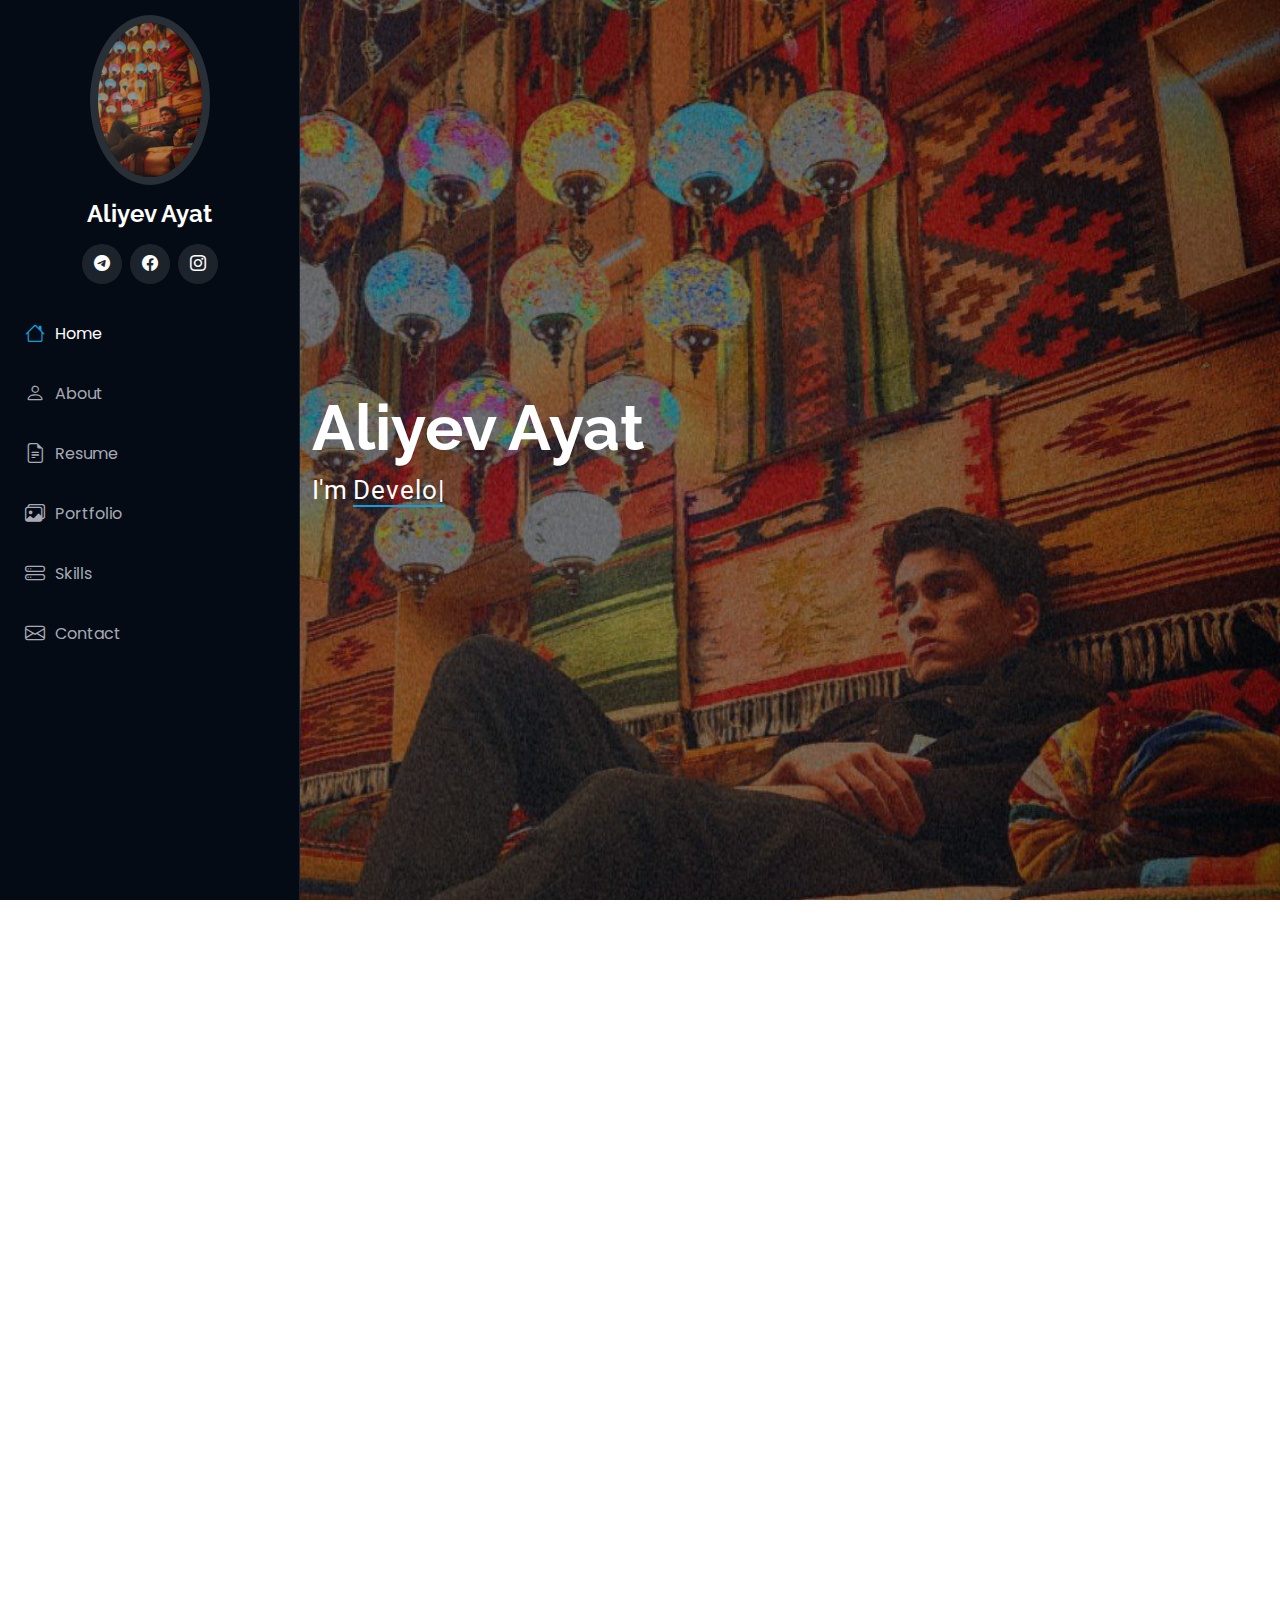
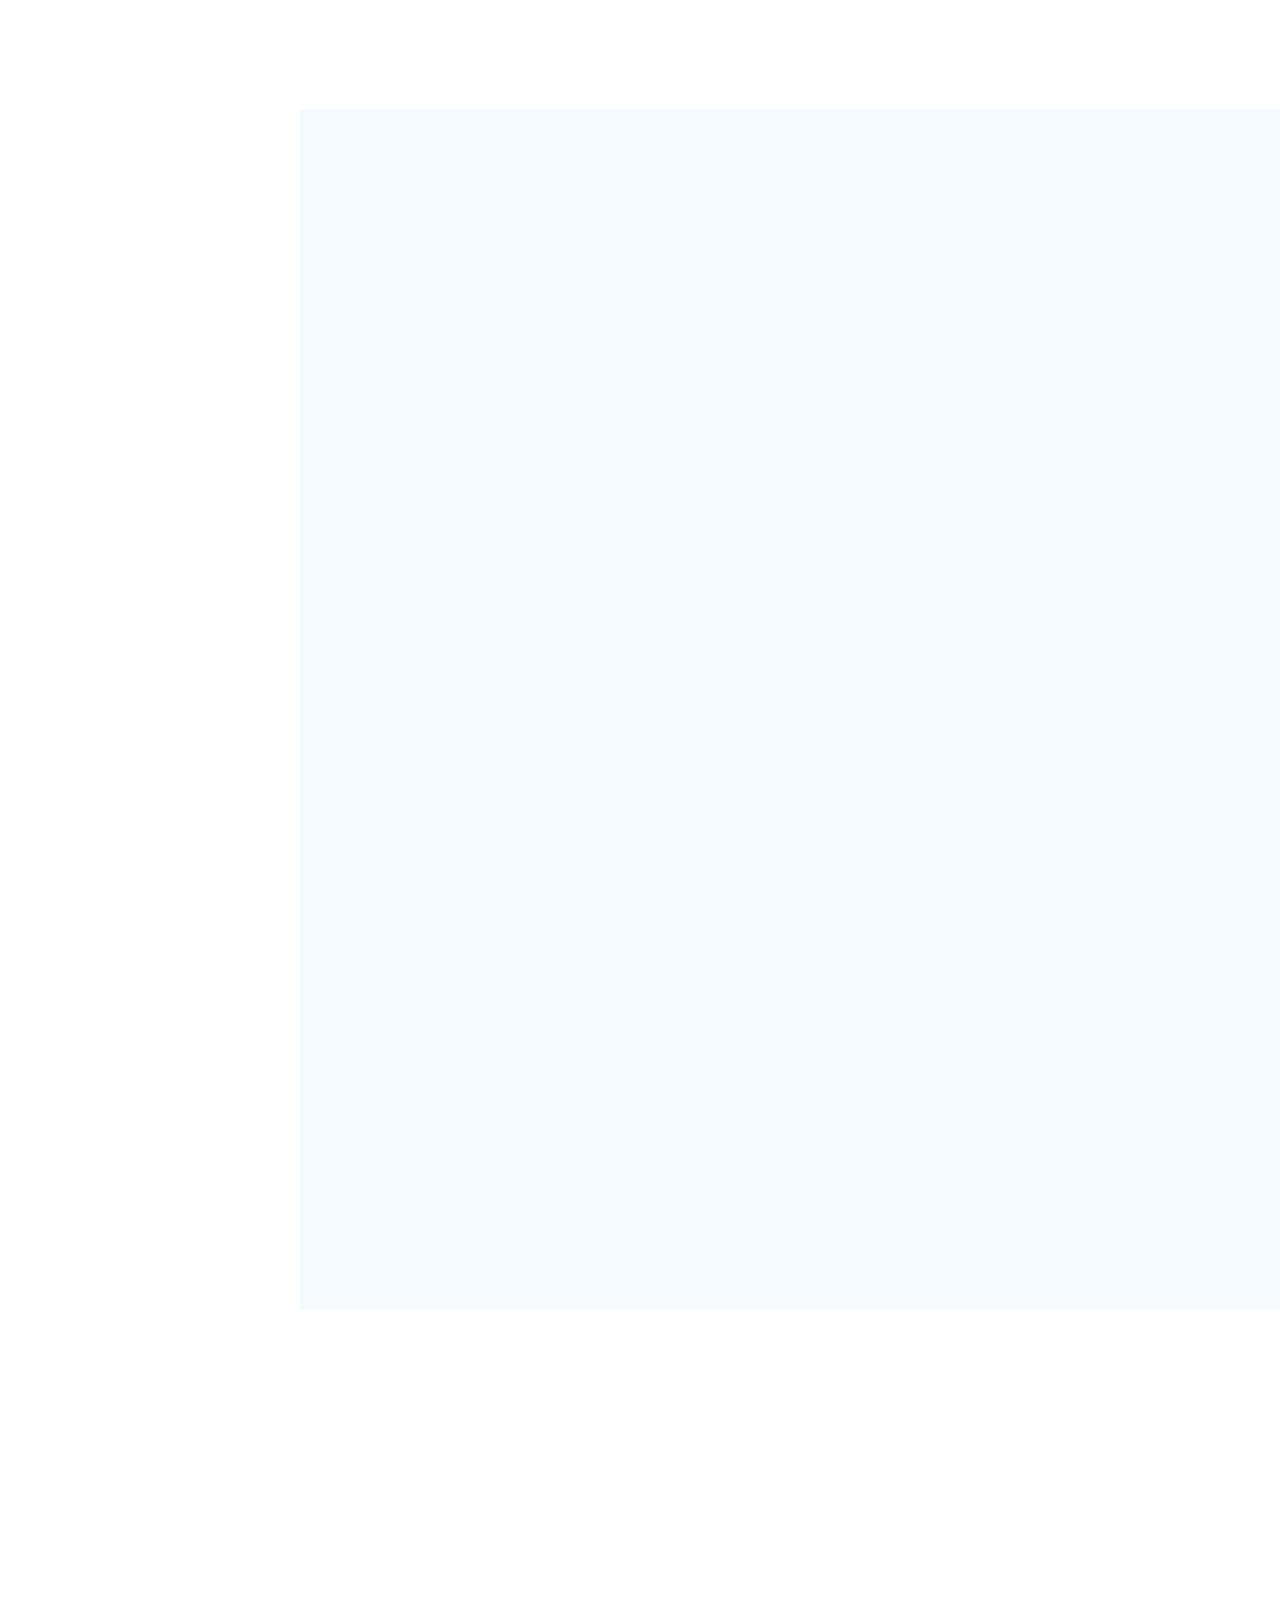
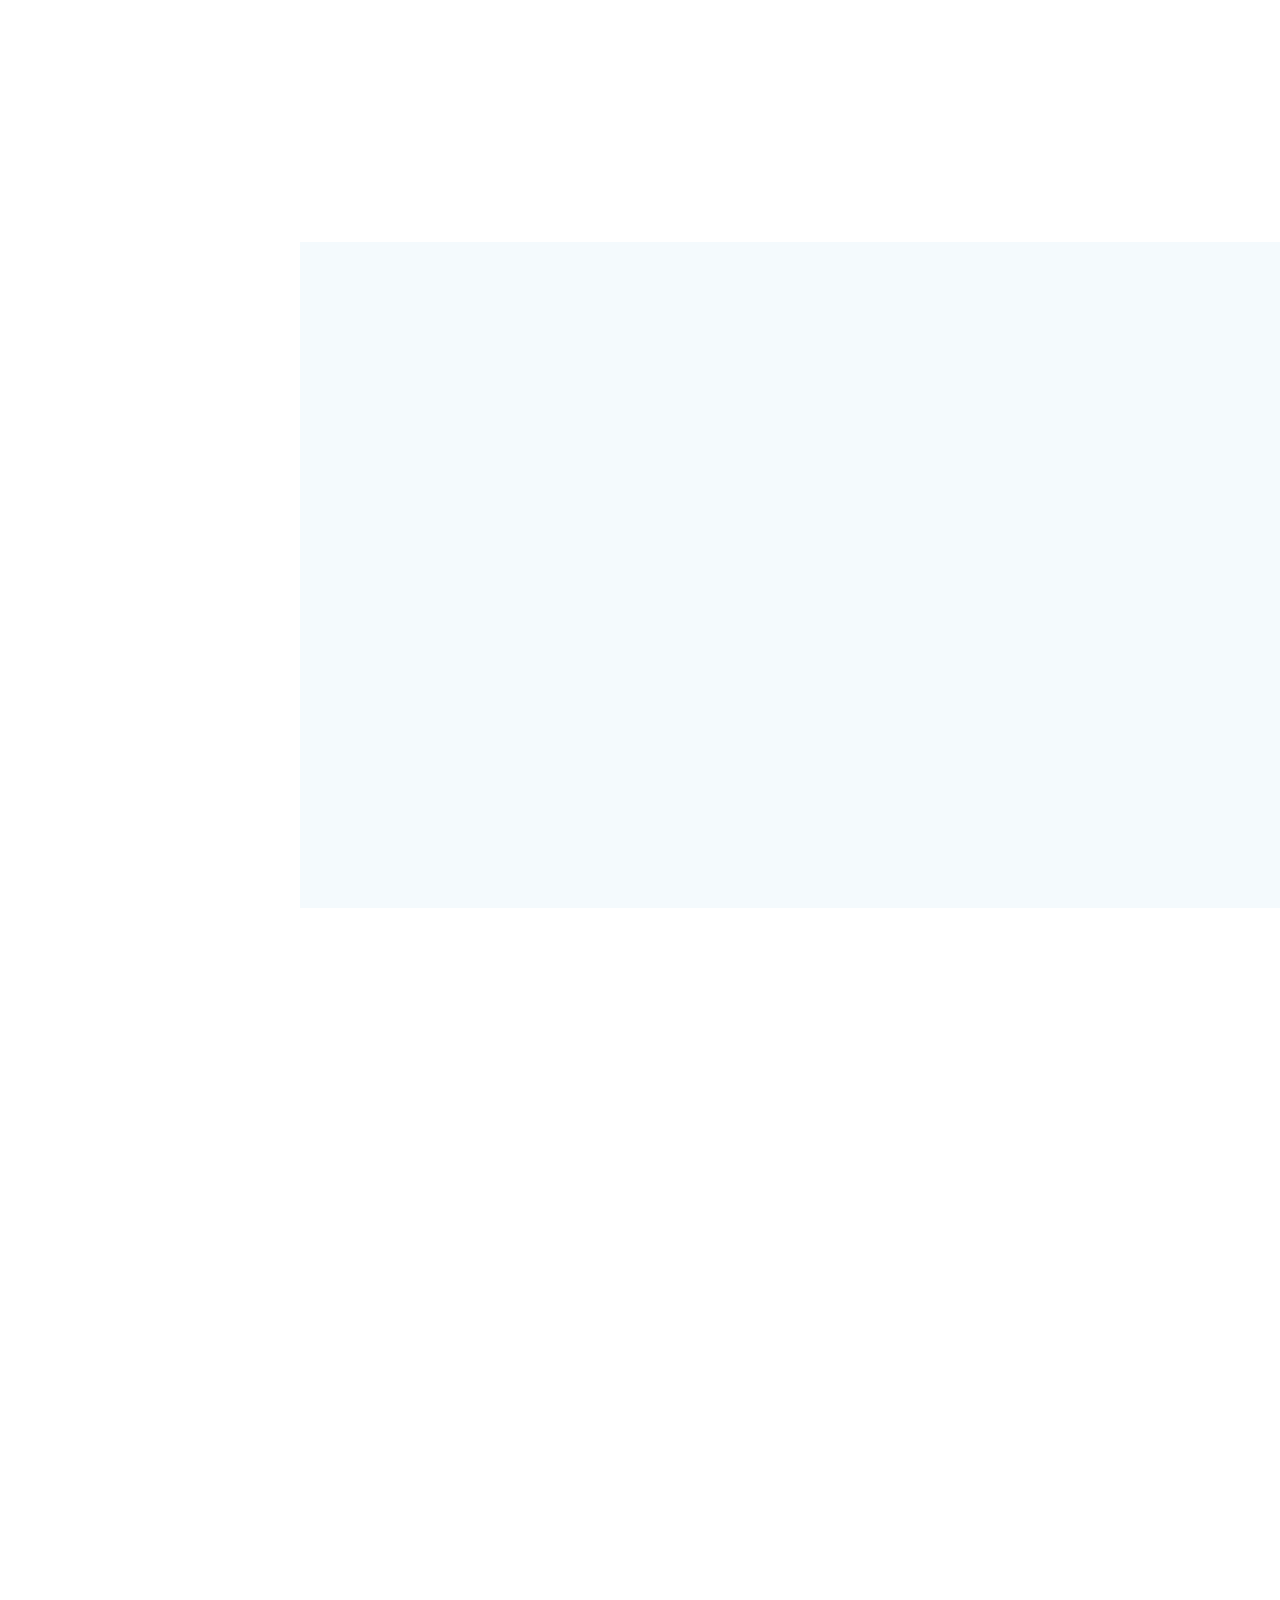
==== index.html @ 1e42c30b "first commit" ====
<!DOCTYPE html>
<html lang="en">

<head>
  <meta charset="utf-8">
  <meta content="width=device-width, initial-scale=1.0" name="viewport">
  <title>ImmortalRio27</title>
  <meta content="" name="description">
  <meta content="" name="keywords">

  <!-- Favicons -->
  <link href="assets/img/icon.webp" rel="icon">
  <link href="assets/img/apple-touch-icon.png" rel="apple-touch-icon">

  <!-- Fonts -->
  <link href="https://fonts.googleapis.com" rel="preconnect">
  <link href="https://fonts.gstatic.com" rel="preconnect" crossorigin>
  <link href="https://fonts.googleapis.com/css2?family=Roboto:ital,wght@0,100;0,300;0,400;0,500;0,700;0,900;1,100;1,300;1,400;1,500;1,700;1,900&family=Poppins:ital,wght@0,100;0,200;0,300;0,400;0,500;0,600;0,700;0,800;0,900;1,100;1,200;1,300;1,400;1,500;1,600;1,700;1,800;1,900&family=Raleway:ital,wght@0,100;0,200;0,300;0,400;0,500;0,600;0,700;0,800;0,900;1,100;1,200;1,300;1,400;1,500;1,600;1,700;1,800;1,900&display=swap" rel="stylesheet">

  <!-- Vendor CSS Files -->
  <link href="assets/vendor/bootstrap/css/bootstrap.min.css" rel="stylesheet">
  <link href="assets/vendor/bootstrap-icons/bootstrap-icons.css" rel="stylesheet">
  <link href="assets/vendor/aos/aos.css" rel="stylesheet">
  <link href="assets/vendor/glightbox/css/glightbox.min.css" rel="stylesheet">
  <link href="assets/vendor/swiper/swiper-bundle.min.css" rel="stylesheet">

  <!-- Main CSS File -->
  <link href="assets/css/main.css" rel="stylesheet">
</head>

<body class="index-page">

  <header id="header" class="header dark-background d-flex flex-column">
    <i class="header-toggle d-xl-none bi bi-list"></i>

    <div class="profile-img">
      <img src="assets/img/img-profile.jpg" alt="" class="img-fluid rounded-circle">
    </div>

    <a href="index.html" class="logo d-flex align-items-center justify-content-center">
      <!-- Uncomment the line below if you also wish to use an image logo -->
      <!-- <img src="assets/img/logo.png" alt=""> -->
      <h1 class="sitename">Aliyev Ayat</h1>
    </a>

    <div class="social-links text-center">
      <a href="https://t.me/ImmortalRio27" class="twitter"><i class="bi bi-telegram"></i></a>
      <a href="https://www.facebook.com/ImmortalRio27" class="facebook"><i class="bi bi-facebook"></i></a>
      <a href="https://www.instagram.com/hzbutaizen?igsh=dWxocGV4cjMxNGdn" class="instagram"><i class="bi bi-instagram"></i></a>
    </div>

    <nav id="navmenu" class="navmenu">
      <ul>
        <li><a href="#hero" class="active"><i class="bi bi-house navicon"></i>Home</a></li>
        <li><a href="#about"><i class="bi bi-person navicon"></i> About</a></li>
        <li><a href="#resume"><i class="bi bi-file-earmark-text navicon"></i> Resume</a></li>
        <li><a href="#portfolio"><i class="bi bi-images navicon"></i> Portfolio</a></li>
        <li><a href="#services"><i class="bi bi-hdd-stack navicon"></i> Skills</a></li>
        <li><a href="#contact"><i class="bi bi-envelope navicon"></i> Contact</a></li>
      </ul>
    </nav>

  </header>

  <main class="main">

    <!-- Hero Section -->
    <section id="hero" class="hero section dark-background">

      <img src="assets/img/img-profile.jpg" alt="" data-aos="fade-in" class="">

      <div class="container" data-aos="fade-up" data-aos-delay="100">
        <h2>Aliyev Ayat</h2>
        <p>I'm <span class="typed" data-typed-items="Developer, Freelancer, Photographer"></span><span class="typed-cursor typed-cursor--blink" aria-hidden="true"></span><span class="typed-cursor typed-cursor--blink" aria-hidden="true"></span></p>
      </div>

    </section><!-- /Hero Section -->

    <!-- About Section -->
    <section id="about" class="about section">

      <!-- Section Title -->
      <div class="container section-title" data-aos="fade-up">
        <h2>About</h2>
        <p>Welcome to the section where you can get information about me!</p>
      </div><!-- End Section Title -->

      <div class="container" data-aos="fade-up" data-aos-delay="100">

        <div class="row gy-4 justify-content-center">
          <div class="col-lg-4">
            <img src="assets/img/img-profile.jpg" class="img-fluid" alt="">
          </div>
          <div class="col-lg-8 content">
            <h2>Software &amp; Web Developer.</h2>
            <p class="fst-italic py-3">
              Here you can find information about me
            </p>
            <div class="row">
              <div class="col-lg-6">
                <ul>
                  <li><i class="bi bi-chevron-right"></i> <strong>Birthday:</strong> <span>27 August 2006</span></li>
                  <li><i class="bi bi-chevron-right"></i> <strong>Website:</strong> <span>www.ImmortalRio27.uz</span></li>
                  <li><i class="bi bi-chevron-right"></i> <strong>Phone:</strong> <span>+998(91)-168-57-38</span></li>
                  <li><i class="bi bi-chevron-right"></i> <strong>City:</strong> <span>Tashkent, Uzbekistan</span></li>
                </ul>
              </div>
              <div class="col-lg-6">
                <ul>
                  <li><i class="bi bi-chevron-right"></i> <strong>Age:</strong> <span>18</span></li>
                  <li><i class="bi bi-chevron-right"></i> <strong>Degree:</strong> <span>None</span></li>
                  <li><i class="bi bi-chevron-right"></i> <strong>Email:</strong> <span>ayatunity@gmail.com</span></li>
                  <li><i class="bi bi-chevron-right"></i> <strong>Freelance:</strong> <span>Available</span></li>
                </ul>
              </div>
            </div>
            <p class="py-3">
              For more information, please write to me by <i class="bi bi-telegram"></i> <u><a href="https://t.me/ImmortalRio27">Telegram</u></a>  or in another convenient way
            </p>
          </div>
        </div>

      </div>

    </section><!-- /About Section -->

    <!-- Stats Section -->
    <section id="stats" class="stats section">

      <div class="container" data-aos="fade-up" data-aos-delay="100">

        <div class="row gy-4">

          <div class="col-lg-3 col-md-6">
            <div class="stats-item">
              <i class="bi bi-emoji-smile"></i>
              <span data-purecounter-start="0" data-purecounter-end="32" data-purecounter-duration="1" class="purecounter"></span>
              <p><strong>Happy Clients</strong> <span></span></p>
            </div>
          </div><!-- End Stats Item -->

          <div class="col-lg-3 col-md-6">
            <div class="stats-item">
              <i class="bi bi-journal-richtext"></i>
              <span data-purecounter-start="0" data-purecounter-end="21" data-purecounter-duration="1" class="purecounter"></span>
              <p><strong>Projects</strong> <span></span></p>
            </div>
          </div><!-- End Stats Item -->

          <div class="col-lg-3 col-md-6">
            <div class="stats-item">
              <i class="bi bi-headset"></i>
              <span data-purecounter-start="0" data-purecounter-end="153" data-purecounter-duration="1" class="purecounter"></span>
              <p><strong>Hours Of Support</strong> <span></span></p>
            </div>
          </div><!-- End Stats Item -->

          <div class="col-lg-3 col-md-6">
            <div class="stats-item">
              <i class="bi bi-people"></i>
              <span data-purecounter-start="0" data-purecounter-end="5" data-purecounter-duration="1" class="purecounter"></span>
              <p><strong>Team Work</strong> <span></span></p>
            </div>
          </div><!-- End Stats Item -->

        </div>

      </div>

    </section><!-- /Stats Section -->

    <!-- Skills Section -->
    <section id="skills" class="skills section light-background">

      <!-- Section Title -->
      <div class="container section-title" data-aos="fade-up">
        <h2>Skills</h2>
      </div><!-- End Section Title -->

      <div class="container" data-aos="fade-up" data-aos-delay="100">

        <div class="row skills-content skills-animation">

          <div class="col-lg-6">

            <div class="progress">
              <span class="skill"><span>HTML/CSS</span> <i class="val">100%</i></span>
              <div class="progress-bar-wrap">
                <div class="progress-bar" role="progressbar" aria-valuenow="100" aria-valuemin="0" aria-valuemax="100"></div>
              </div>
            </div><!-- End Skills Item -->

            <div class="progress">
              <span class="skill"><span>JavaScript</span> <i class="val">90%</i></span>
              <div class="progress-bar-wrap">
                <div class="progress-bar" role="progressbar" aria-valuenow="90" aria-valuemin="0" aria-valuemax="100"></div>
              </div>
            </div><!-- End Skills Item -->

            <div class="progress">
              <span class="skill"><span>PHP</span> <i class="val">75%</i></span>
              <div class="progress-bar-wrap">
                <div class="progress-bar" role="progressbar" aria-valuenow="75" aria-valuemin="0" aria-valuemax="100"></div>
              </div>
            </div><!-- End Skills Item -->

          </div>

          <div class="col-lg-6">

            <div class="progress">
              <span class="skill"><span>Python</span> <i class="val">80%</i></span>
              <div class="progress-bar-wrap">
                <div class="progress-bar" role="progressbar" aria-valuenow="80" aria-valuemin="0" aria-valuemax="100"></div>
              </div>
            </div><!-- End Skills Item -->

            <div class="progress">
              <span class="skill"><span>WordPress/CMS</span> <i class="val">90%</i></span>
              <div class="progress-bar-wrap">
                <div class="progress-bar" role="progressbar" aria-valuenow="90" aria-valuemin="0" aria-valuemax="100"></div>
              </div>
            </div><!-- End Skills Item -->

            <div class="progress">
              <span class="skill"><span>C</span> <i class="val">55%</i></span>
              <div class="progress-bar-wrap">
                <div class="progress-bar" role="progressbar" aria-valuenow="55" aria-valuemin="0" aria-valuemax="100"></div>
              </div>
            </div><!-- End Skills Item -->

          </div>

        </div>

      </div>

    </section><!-- /Skills Section -->

    <!-- Resume Section -->
    <section id="resume" class="resume section">

      <!-- Section Title -->
      <div class="container section-title" data-aos="fade-up">
        <h2>Resume</h2>
        <p>A place where you can get general information about me!</p>
      </div><!-- End Section Title -->

      <div class="container">

        <div class="row">

          <div class="col-lg-6" data-aos="fade-up" data-aos-delay="100">
            <h3 class="resume-title">Sumary</h3>

            <div class="resume-item pb-0">
              <h4>Aliyev Ayat</h4>
        <p><em> Software and website developer with a total of 3 years of experience </em></p>
              <ul>
                <li>Uzbekistan,Tashkent</li>
                <li>+998(91)-168-57-38 </li>
                <li>ayatunity@gmail.com</li>
              </ul>
            </div><!-- Edn Resume Item -->

            <h3 class="resume-title">Education</h3>
            <div class="resume-item">
              <h4>Frontend developer</h4>
              <h5>2022 - 2023</h5>
              <p><em>Proweb, Education Center, Tashkent</em></p>
              <p>Studied at the Frontend Development Training Center</p>
            </div><!-- Edn Resume Item -->

            <div class="resume-item">
              <h4>Backend Developer</h4>
              <h5>2023</h5>
              <p><em>Udemy, Education platform, <a href="https://www.udemy.com/">Udemy</a></em></p>
              <p>Studied at the Backend Development Online Training Center</p>
            </div><!-- Edn Resume Item -->

          </div>

          <div class="col-lg-6" data-aos="fade-up" data-aos-delay="200">
            <h3 class="resume-title">Professional Experience</h3>
            <div class="resume-item">
              <h4>Web Dev, Python, JS specialist</h4>
              <h5>2023 - Present</h5>
              <p><em>Uzbekistan, Tashkent</em></p>
              <ul>
                <li>assistance in solving IT problems</li>
                <li>Developed websites with the team</li>
                <li>Studied new things and improved my communication skills</li>
                <li>Сreated projects for business companies</li>
              </ul>
            </div><!-- Edn Resume Item -->

            <div class="resume-item">
              <h4>system administrator (IT)</h4>
              <h5>2022 - 2024</h5>
              <p><em>BNC GLOBAL UZ, Uzbekistan, Tashkent</em></p>
              <ul>
                <li>Сontrol of company computers</li>
                <li>Assistance in the implementation of information technologies</li>
                <li>Helped new employees to get familiar with technology</li>
                <li>Administration of the company's management system</li>
              </ul>
            </div><!-- Edn Resume Item -->

          </div>

        </div>

      </div>

    </section><!-- /Resume Section -->

    <!-- Portfolio Section -->
    <section id="portfolio" class="portfolio section light-background">

      <!-- Section Title -->
      <div class="container section-title" data-aos="fade-up">
        <h2>Portfolio</h2>
        <p>Practice Makes Perfect</p>
      </div><!-- End Section Title -->

      <div class="container">

        <div class="isotope-layout" data-default-filter="*" data-layout="masonry" data-sort="original-order">

          <ul class="portfolio-filters isotope-filters" data-aos="fade-up" data-aos-delay="100">
            <li data-filter="*" class="filter-active">All</li>
            <li data-filter=".filter-app">App</li>
            <li data-filter=".filter-product">Web</li>
            <li data-filter=".filter-branding">Languages</li>
            <li data-filter=".filter-books">Personal Skills</li>
          </ul><!-- End Portfolio Filters -->

          <div class="row gy-4 isotope-container" data-aos="fade-up" data-aos-delay="200">

            <div class="col-lg-4 col-md-6 portfolio-item isotope-item filter-app">
              <div class="portfolio-content h-100">
                <img src="assets/img/portfolio/Scientific-Calculator.png" class="img-fluid portfolio-img" alt="">
                <div class="portfolio-info">
                  <h4>Calculator</h4>
                  <p>Click for more information</p>
                  <a href="assets/img/portfolio/Scientific-Calculator.png" title="Simple Calculator on Python" data-gallery="portfolio-gallery-app" class="glightbox preview-link"><i class="bi bi-zoom-in"></i></a>
                  <a href="portfolio-details.html" title="More Details" class="details-link"><i class="bi bi-link-45deg"></i></a>
                </div>
              </div>
            </div><!-- End Portfolio Item -->

            <div class="col-lg-4 col-md-6 portfolio-item isotope-item filter-product">
              <div class="portfolio-content h-100">
                <img src="assets/img/portfolio/korestet.jpg" class="img-fluid portfolio-img" alt="">
                <div class="portfolio-info">
                  <h4>Korestet.uz</h4>
                  <p>Click for more information</p>
                  <a href="assets/img/portfolio/korestet.jpg" title="Website for Korestet Company" data-gallery="portfolio-gallery-product" class="glightbox preview-link"><i class="bi bi-zoom-in"></i></a>
                  <a href="portfolio-details.html" title="More Details" class="details-link"><i class="bi bi-link-45deg"></i></a>
                </div>
              </div>
            </div><!-- End Portfolio Item -->

            <div class="col-lg-4 col-md-6 portfolio-item isotope-item filter-branding">
              <div class="portfolio-content h-100">
                <img src="assets/img/portfolio/ru.jpg" class="img-fluid portfolio-img" alt="">
                <div class="portfolio-info">
                  <h4>Russian language</h4>
                  <p>Click for more information</p>
                  <a href="assets/img/portfolio/ru.jpg" title="Language is a tool for connecting with people!" data-gallery="portfolio-gallery-branding" class="glightbox preview-link"><i class="bi bi-zoom-in"></i></a>
                  <a href="portfolio-details.html" title="More Details" class="details-link"><i class="bi bi-link-45deg"></i></a>
                </div>
              </div>
              
            </div><!-- End Portfolio Item -->

            <div class="col-lg-4 col-md-6 portfolio-item isotope-item filter-books">
              <div class="portfolio-content h-100">
                <img src="assets/img/portfolio/communication.jpg" class="img-fluid portfolio-img" alt="">
                <div class="portfolio-info">
                  <h4>Communication</h4>
                  <p>Click for more information</p>
                  <a href="assets/img/portfolio/communication.jpg" title="Without communication it is impossible to develop yourself!" data-gallery="portfolio-gallery-book" class="glightbox preview-link"><i class="bi bi-zoom-in"></i></a>
                  <a href="portfolio-details.html" title="More Details" class="details-link"><i class="bi bi-link-45deg"></i></a>
                </div>
              </div>
            </div><!-- End Portfolio Item -->

            <div class="col-lg-4 col-md-6 portfolio-item isotope-item filter-app">
              <div class="portfolio-content h-100">
                <img src="assets/img/portfolio/todo.webp" class="img-fluid portfolio-img" alt="">
                <div class="portfolio-info">
                  <h4>To Do List</h4>
                  <p>Click for more information</p>
                  <a href="assets/img/portfolio/todo2.jpg" title="To Do List on Python" data-gallery="portfolio-gallery-app" class="glightbox preview-link"><i class="bi bi-zoom-in"></i></a>
                  <a href="portfolio-details.html" title="More Details" class="details-link"><i class="bi bi-link-45deg"></i></a>
                </div>
              </div>
            </div><!-- End Portfolio Item -->

            <div class="col-lg-4 col-md-6 portfolio-item isotope-item filter-product">
              <div class="portfolio-content h-100">
                <img src="assets/img/portfolio/cosmetic.webp" class="img-fluid portfolio-img" alt="">
                <div class="portfolio-info">
                  <h4>Website for Company</h4>
                  <p>Click for more information</p>
                  <a href="assets/img/portfolio/cosmetic.webp" title="Website which one is created for cosmetic company" data-gallery="portfolio-gallery-product" class="glightbox preview-link"><i class="bi bi-zoom-in"></i></a>
                  <a href="portfolio-details.html" title="More Details" class="details-link"><i class="bi bi-link-45deg"></i></a>
                </div>
              </div>
            </div><!-- End Portfolio Item -->

            <div class="col-lg-4 col-md-6 portfolio-item isotope-item filter-branding">
              <div class="portfolio-content h-100">
                <img src="assets/img/portfolio/kor.jpg" class="img-fluid portfolio-img" alt="">
                <div class="portfolio-info">
                  <h4>Korean language</h4>
                  <p>Click for more information</p>
                  <a href="assets/img/portfolio/kor.jpg" title="Language is a tool for connecting with people!" data-gallery="portfolio-gallery-branding" class="glightbox preview-link"><i class="bi bi-zoom-in"></i></a>
                  <a href="portfolio-details.html" title="More Details" class="details-link"><i class="bi bi-link-45deg"></i></a>
                </div>
              </div>
            </div><!-- End Portfolio Item -->

            <div class="col-lg-4 col-md-6 portfolio-item isotope-item filter-books">
              <div class="portfolio-content h-100">
                <img src="assets/img/portfolio/lead.jpg" class="img-fluid portfolio-img" alt="">
                <div class="portfolio-info">
                  <h4>Team Leader</h4>
                  <p>Click for more information</p>
                  <a href="assets/img/portfolio/lead.jpg" title="It is a great responsibility to be responsible for others!" data-gallery="portfolio-gallery-book" class="glightbox preview-link"><i class="bi bi-zoom-in"></i></a>
                  <a href="portfolio-details.html" title="More Details" class="details-link"><i class="bi bi-link-45deg"></i></a>
                </div>
              </div>
            </div><!-- End Portfolio Item -->

            <div class="col-lg-4 col-md-6 portfolio-item isotope-item filter-app">
              <div class="portfolio-content h-100">
                <img src="assets/img/portfolio/weather.jpg" class="img-fluid portfolio-img" alt="">
                <div class="portfolio-info">
                  <h4>Weather app on python</h4>
                  <p>Click for more information</p>
                  <a href="assets/img/portfolio/weather2.jpg" title="Simple Weather App" data-gallery="portfolio-gallery-app" class="glightbox preview-link"><i class="bi bi-zoom-in"></i></a>
                  <a href="portfolio-details.html" title="More Details" class="details-link"><i class="bi bi-link-45deg"></i></a>
                </div>
              </div>
            </div><!-- End Portfolio Item -->

            <div class="col-lg-4 col-md-6 portfolio-item isotope-item filter-product">
              <div class="portfolio-content h-100">
                <img src="assets/img/portfolio/weatherweb.jpg" class="img-fluid portfolio-img" alt="">
                <div class="portfolio-info">
                  <h4>Weather Website</h4>
                  <p>Click for more information</p>
                  <a href="assets/img/portfolio/weatherweb.jpg" title="Website where you can find your city's weather" data-gallery="portfolio-gallery-product" class="glightbox preview-link"><i class="bi bi-zoom-in"></i></a>
                  <a href="portfolio-details.html" title="More Details" class="details-link"><i class="bi bi-link-45deg"></i></a>
                </div>
              </div>
            </div><!-- End Portfolio Item -->

            <div class="col-lg-4 col-md-6 portfolio-item isotope-item filter-branding">
              <div class="portfolio-content h-100">
                <img src="assets/img/portfolio/eng.jpg" class="img-fluid portfolio-img" alt="">
                <div class="portfolio-info">
                  <h4>English language</h4>
                  <p>Click for more information</p>
                  <a href="assets/img/portfolio/eng.jpg" title="Language is a tool for connecting with people!" data-gallery="portfolio-gallery-branding" class="glightbox preview-link"><i class="bi bi-zoom-in"></i></a>
                  <a href="portfolio-details.html" title="More Details" class="details-link"><i class="bi bi-link-45deg"></i></a>
                </div>
              </div>
            </div><!-- End Portfolio Item -->

            <div class="col-lg-4 col-md-6 portfolio-item isotope-item filter-books">
              <div class="portfolio-content h-100">
                <img src="assets/img/portfolio/help.webp" class="img-fluid portfolio-img" alt="">
                <div class="portfolio-info">
                  <h4>Hepler</h4>
                  <p>Click for more information</p>
                  <a href="assets/img/portfolio/help.webp" title="Help is the most important thing in our life, which makes us a little happier!" data-gallery="portfolio-gallery-book" class="glightbox preview-link"><i class="bi bi-zoom-in"></i></a>
                  <a href="portfolio-details.html" title="More Details" class="details-link"><i class="bi bi-link-45deg"></i></a>
                </div>
              </div>
            </div><!-- End Portfolio Item -->

          </div><!-- End Portfolio Container -->

        </div>

      </div>

    </section><!-- /Portfolio Section -->

    <!-- Services Section -->
    <section id="services" class="services section">

      <!-- Section Title -->
      <div class="container section-title" data-aos="fade-up">
        <h2>Soft And Hard skills</h2>
        <p>Skills are a great tool to use at work!</p>
      </div><!-- End Section Title -->

      <div class="container">

        <div class="row gy-4">

          <div class="col-lg-4 col-md-6 service-item d-flex" data-aos="fade-up" data-aos-delay="100">
            <div class="icon flex-shrink-0"><i class="bi bi-briefcase"></i></div>
            <div>
              <h4 class="title"><a href="skills-details.html" class="stretched-link">Sociable</a></h4>
              <p class="description">An excellent quality to work in a team!</p>
            </div>
          </div>
          <!-- End Service Item -->

          <div class="col-lg-4 col-md-6 service-item d-flex" data-aos="fade-up" data-aos-delay="200">
            <div class="icon flex-shrink-0"><i class="bi bi-card-checklist"></i></div>
            <div>
              <h4 class="title"><a href="skills-details.html" class="stretched-link">Hardworking</a></h4>
              <p class="description">If you start something, you need to finish it!</p>
            </div>
          </div><!-- End Service Item -->

          <div class="col-lg-4 col-md-6 service-item d-flex" data-aos="fade-up" data-aos-delay="300">
            <div class="icon flex-shrink-0"><i class="bi bi-bar-chart"></i></div>
            <div>
              <h4 class="title"><a href="skills-details.html" class="stretched-link">Teamwork</a></h4>
              <p class="description">Teamwork is the best way to develop yourself</p>
            </div>
          </div><!-- End Service Item -->

          <div class="col-lg-4 col-md-6 service-item d-flex" data-aos="fade-up" data-aos-delay="400">
            <div class="icon flex-shrink-0"><i class="bi bi-binoculars"></i></div>
            <div>
              <h4 class="title"><a href="skills-details.html" class="stretched-link">PHP, PYTHON, C</a></h4>
              <p class="description">Programming languages ​​for the server side!</p>
            </div>
          </div><!-- End Service Item -->

          <div class="col-lg-4 col-md-6 service-item d-flex" data-aos="fade-up" data-aos-delay="500">
            <div class="icon flex-shrink-0"><i class="bi bi-brightness-high"></i></div>
            <div>
              <h4 class="title"><a href="skills-details.html" class="stretched-link">JavaScript, HTML, CSS</a></h4>
              <p class="description">Programming languages ​​for the client side!</p>
            </div>
          </div><!-- End Service Item -->

          <div class="col-lg-4 col-md-6 service-item d-flex" data-aos="fade-up" data-aos-delay="600">
            <div class="icon flex-shrink-0"><i class="bi bi-calendar4-week"></i></div>
            <div>
              <h4 class="title"><a href="skills-details.html" class="stretched-link">DJANGO, VUE, REACT</a></h4>
              <p class="description">Developing together with advanced frameworks!</p>
            </div>
          </div><!-- End Service Item -->

        </div>

      </div>

    </section><!-- /Services Section -->

    <!-- Testimonials Section -->
    <section id="testimonials" class="testimonials section light-background">

      <!-- Section Title -->
      <div class="container section-title" data-aos="fade-up">
        <h2>Testimonials</h2>
        <p>Reviews are an important part of your work.</p>
      </div><!-- End Section Title -->

      <div class="container" data-aos="fade-up" data-aos-delay="100">

        <div class="swiper init-swiper">
          <script type="application/json" class="swiper-config">
            {
              "loop": true,
              "speed": 600,
              "autoplay": {
                "delay": 5000
              },
              "slidesPerView": "auto",
              "pagination": {
                "el": ".swiper-pagination",
                "type": "bullets",
                "clickable": true
              },
              "breakpoints": {
                "320": {
                  "slidesPerView": 1,
                  "spaceBetween": 40
                },
                "1200": {
                  "slidesPerView": 3,
                  "spaceBetween": 1
                }
              }
            }
          </script>
          <div class="swiper-wrapper">

            <div class="swiper-slide">
              <div class="testimonial-item">
                <p>
                  <i class="bi bi-quote quote-icon-left"></i>
                  <span>Created our website and supported our team for several years!</span>
                  <i class="bi bi-quote quote-icon-right"></i>
                </p>
                <img src="assets/img/testimonials/daler.jpg" class="testimonial-img" alt="">
                <h3>Daler

                </h3>
                <h4>BNC GLOBAL UZ CEO &amp; Founder </h4>
              </div>
            </div><!-- End testimonial item -->

            <div class="swiper-slide">
              <div class="testimonial-item">
                <p>
                  <i class="bi bi-quote quote-icon-left"></i>
                  <span>It was a pleasure doing business with him</span>
                  <i class="bi bi-quote quote-icon-right"></i>
                </p>
                <img src="assets/img/testimonials/gymbro.jpg" class="testimonial-img" alt="">
                <h3>Igor</h3>
                <h4>Korestet CEO &amp; Founder</h4>
              </div>
            </div><!-- End testimonial item -->

            <div class="swiper-slide">
              <div class="testimonial-item">
                <p>
                  <i class="bi bi-quote quote-icon-left"></i>
                  <span>It was a pleasure to work with you as a team</span>
                  <i class="bi bi-quote quote-icon-right"></i>
                </p>
                <img src="assets/img/testimonials/alina.jpg" class="testimonial-img" alt="">
                <h3>Alina</h3>
                <h4>Designer</h4>
              </div>
            </div><!-- End testimonial item -->

            <div class="swiper-slide">
              <div class="testimonial-item">
                <p>
                  <i class="bi bi-quote quote-icon-left"></i>
                  <span>Thank you for supporting my online store!</span>
                  <i class="bi bi-quote quote-icon-right"></i>
                </p>
                <img src="assets/img/testimonials/sister.jpg" class="testimonial-img" alt="">
                <h3>Shakhnoza</h3>
                <h4>Store Owner</h4>
              </div>
            </div><!-- End testimonial item -->

            <div class="swiper-slide">
              <div class="testimonial-item">
                <p>
                  <i class="bi bi-quote quote-icon-left"></i>
                  <span>Thank you for the development in IT in our small business!.</span>
                  <i class="bi bi-quote quote-icon-right"></i>
                </p>
                <img src="assets/img/testimonials/zaur.jpg" class="testimonial-img" alt="">
                <h3>Zaur</h3>
                <h4>CEO </h4>
              </div>
            </div><!-- End testimonial item -->

          </div>
          <div class="swiper-pagination"></div>
        </div>

      </div>

    </section><!-- /Testimonials Section -->

    <!-- Contact Section -->
    <section id="contact" class="contact section">

      <!-- Section Title -->
      <div class="container section-title" data-aos="fade-up">
        <h2>Contact</h2>
        <p>Feedback? You are in the right place!</p>
      </div><!-- End Section Title -->

      <div class="container info" data-aos="fade-up" data-aos-delay="100">

        <div class="row gy-4">

          <div class="col-lg-5">

            <div class="info-wrap">
              <div class="info-item d-flex" data-aos="fade-up" data-aos-delay="200">
                <i class="bi bi-geo-alt flex-shrink-0"></i>
                <div>
                  <h3>Address</h3>
                  <p>Babur 67/6 Street, Tashkent, Uzbekistan</p>
                </div>
              </div><!-- End Info Item -->

              <div class="info-item d-flex" data-aos="fade-up" data-aos-delay="300">
                <i class="bi bi-telephone flex-shrink-0"></i>
                <div>
                  <h3>Call Me</h3>
                  <p> <a href="tel:+998911685738">+998(98)-168-57-38 </a> </p>
                </div>
              </div><!-- End Info Item -->

              <div class="info-item d-flex" data-aos="fade-up" data-aos-delay="400">
                <i class="bi bi-envelope flex-shrink-0"></i>
                <div>
                  <h3>Email Me</h3>
                  <p><a href="mailto:ayatunity@gmail.com"> ayatunity@gmail.com </a></p>
                </div>
              </div><!-- End Info Item -->
              <iframe src="https://www.google.com/maps/embed?pb=!1m14!1m8!1m3!1d2570.378454312424!2d69.2578611161112!3d41.27793386771752!3m2!1i1024!2i768!4f13.1!3m3!1m2!1s0x38ae8a915665ce1d%3A0x210ab80a5bfa831a!2zNjcvNiwg0KLQsNGI0LrQtdC90YIsIFRhc2hrZW50LCDQo9C30LHQtdC60LjRgdGC0LDQvQ!5e0!3m2!1sru!2sus!4v1725622064878!5m2!1sru!2sus" frameborder="0" style="border:0; width: 100%; height: 270px;" allowfullscreen="" loading="lazy" referrerpolicy="no-referrer-when-downgrade"></iframe>
            </div>
          </div>
              </div>
            </form>
          </div><!-- End Contact Form -->

        </div>

      </div>

    </section><!-- /Contact Section -->

  </main>


  <!-- Scroll Top -->
  <a href="#" id="scroll-top" class="scroll-top d-flex align-items-center justify-content-center"><i class="bi bi-arrow-up-short"></i></a>

  <!-- Preloader -->
  <div id="preloader"></div>

  <!-- Vendor JS Files -->
  <script src="assets/vendor/bootstrap/js/bootstrap.bundle.min.js"></script>
  <script src="assets/vendor/php-email-form/validate.js"></script>
  <script src="assets/vendor/aos/aos.js"></script>
  <script src="assets/vendor/typed.js/typed.umd.js"></script>
  <script src="assets/vendor/purecounter/purecounter_vanilla.js"></script>
  <script src="assets/vendor/waypoints/noframework.waypoints.js"></script>
  <script src="assets/vendor/glightbox/js/glightbox.min.js"></script>
  <script src="assets/vendor/imagesloaded/imagesloaded.pkgd.min.js"></script>
  <script src="assets/vendor/isotope-layout/isotope.pkgd.min.js"></script>
  <script src="assets/vendor/swiper/swiper-bundle.min.js"></script>

  <!-- Main JS File -->
  <script src="assets/js/main.js"></script>

</body>
<style>
  .gy-4{
    margin: 0 auto;
    display: flex;
    justify-content: center;

  }
  a{
    text-decoration: none;
    color: black;
  }
</style>
</html>
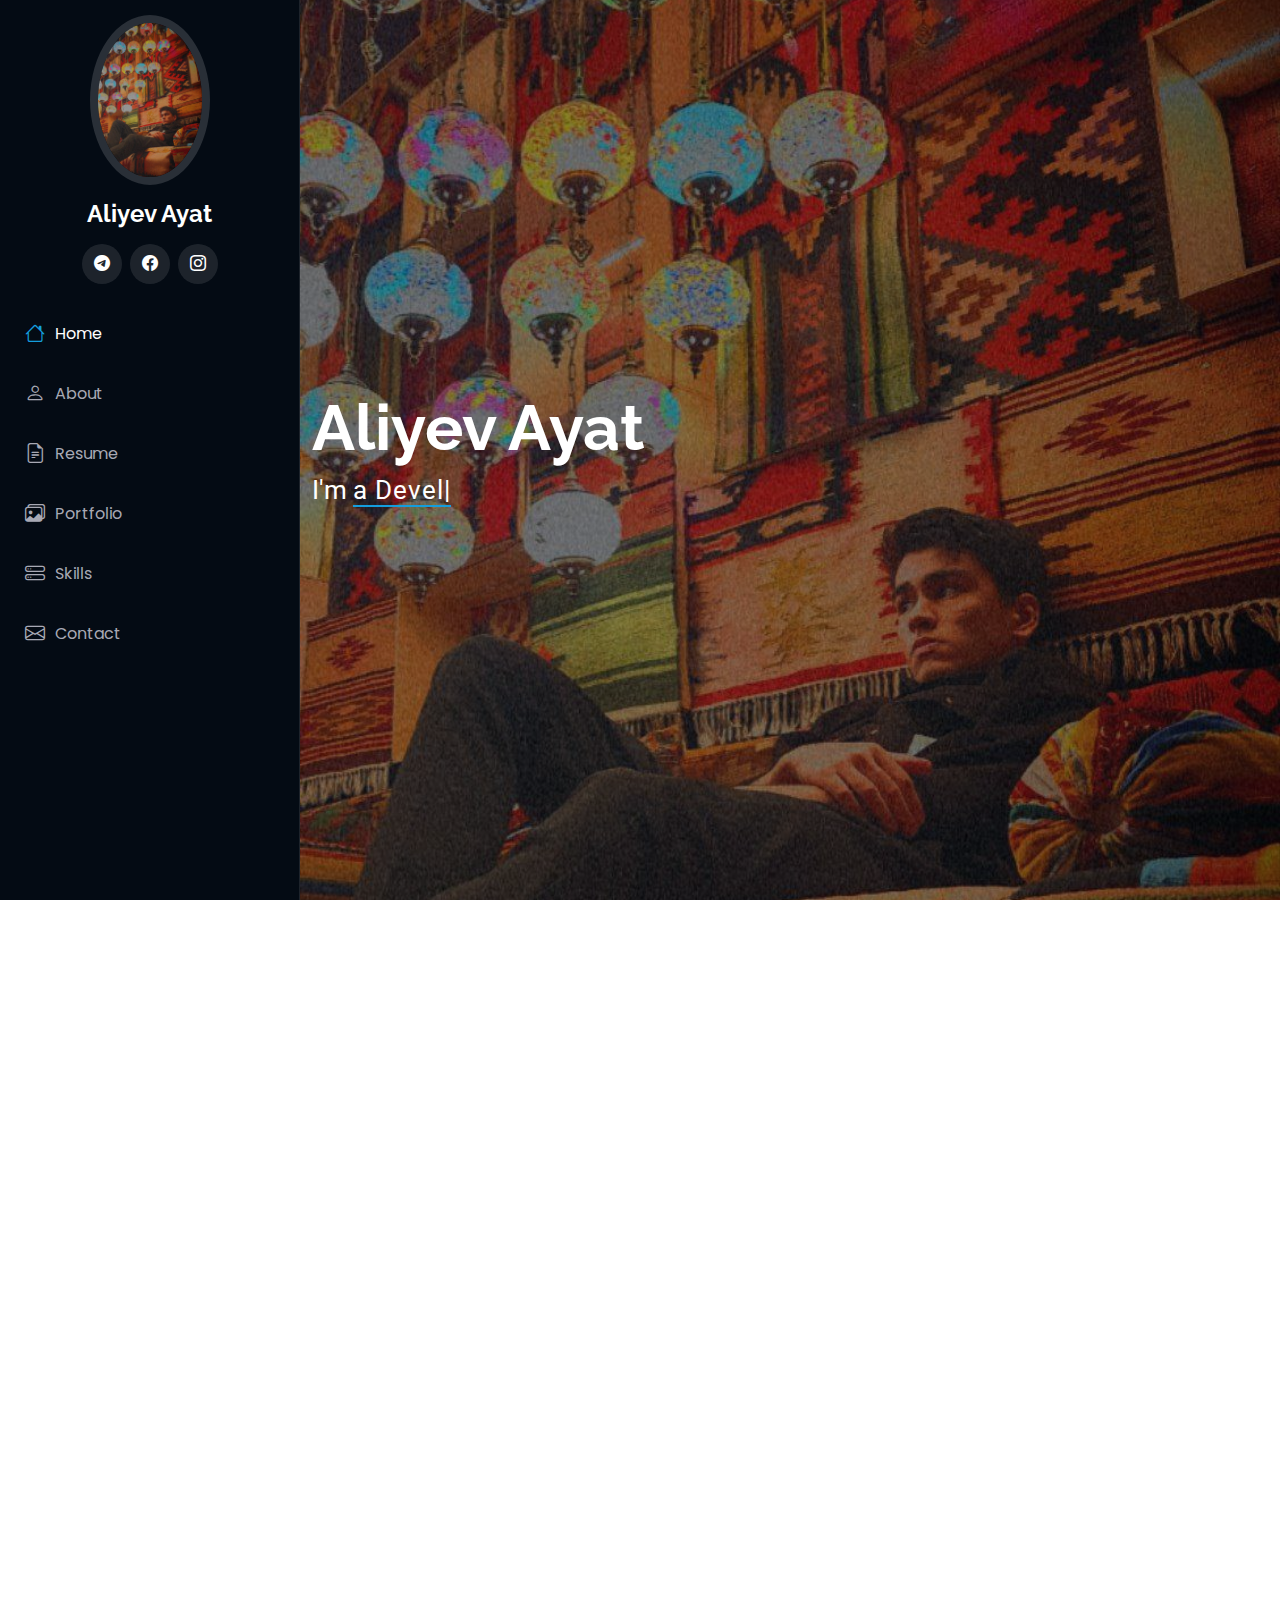
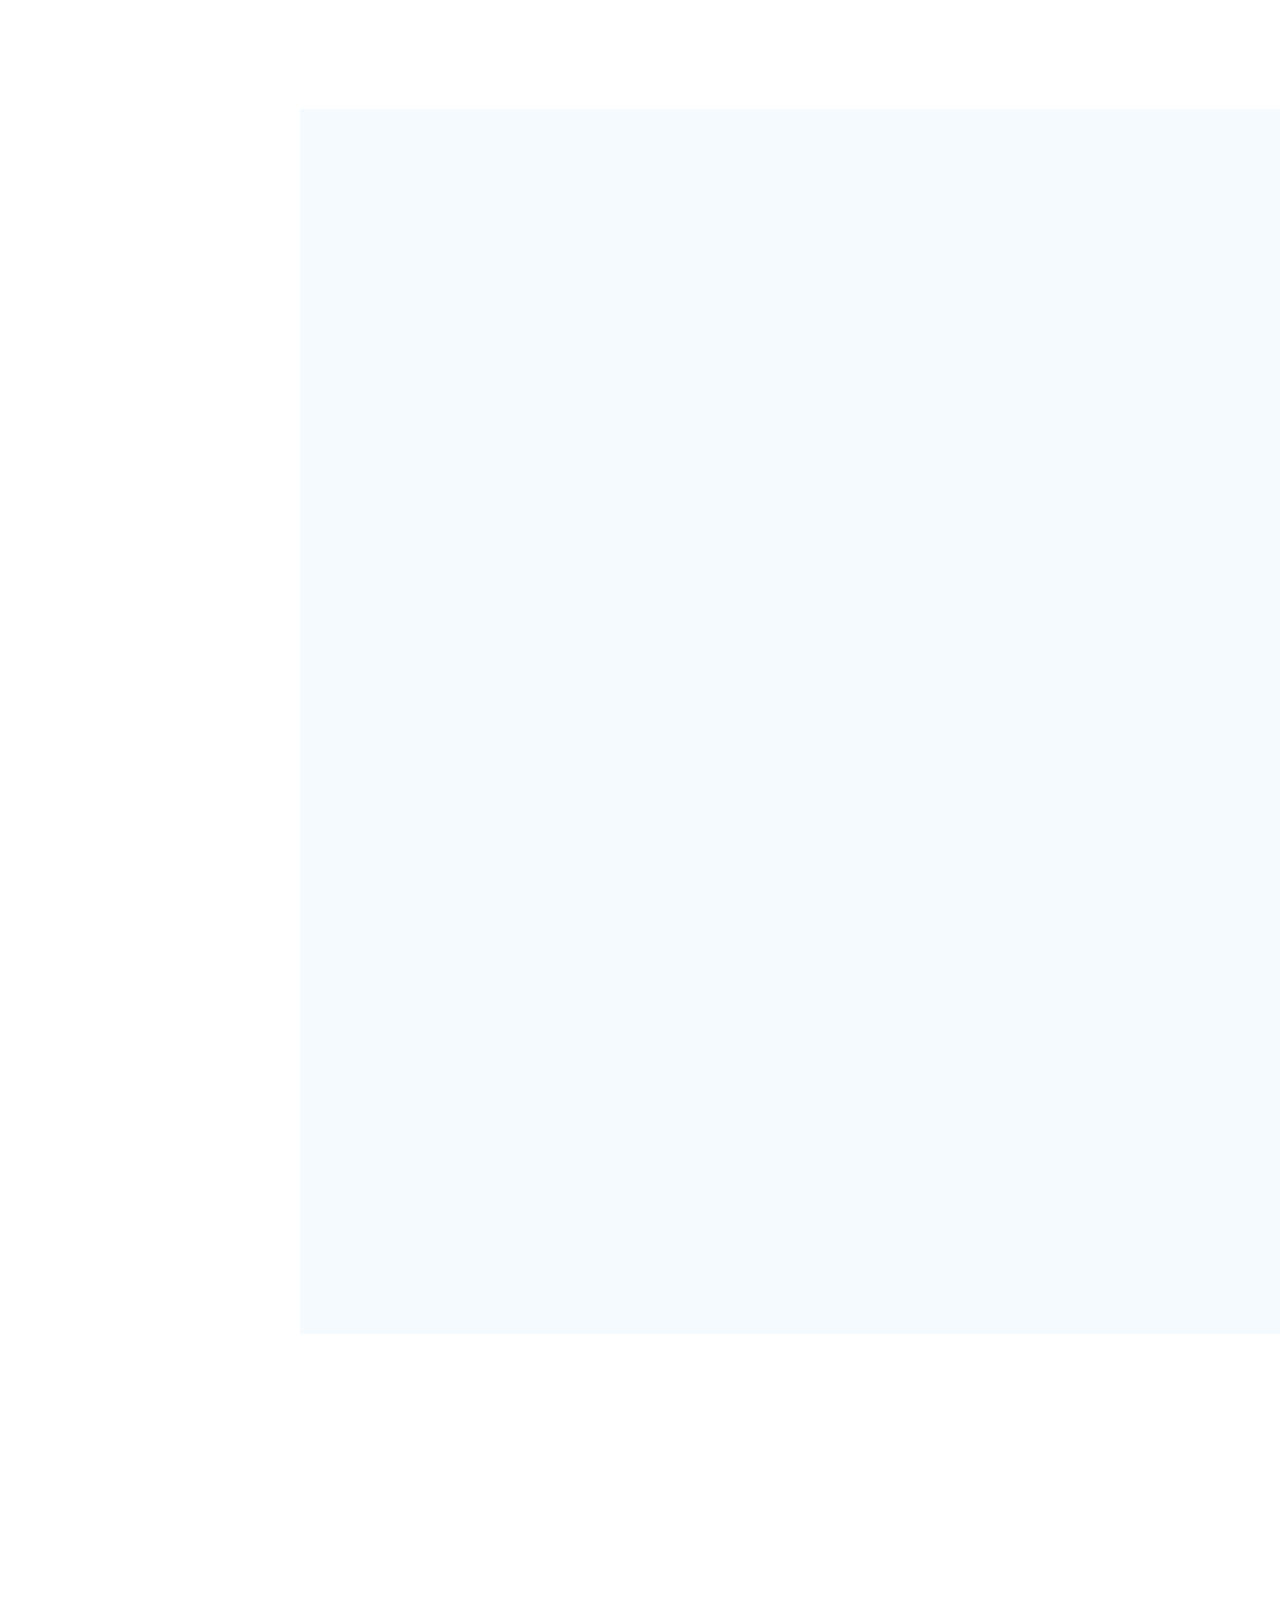
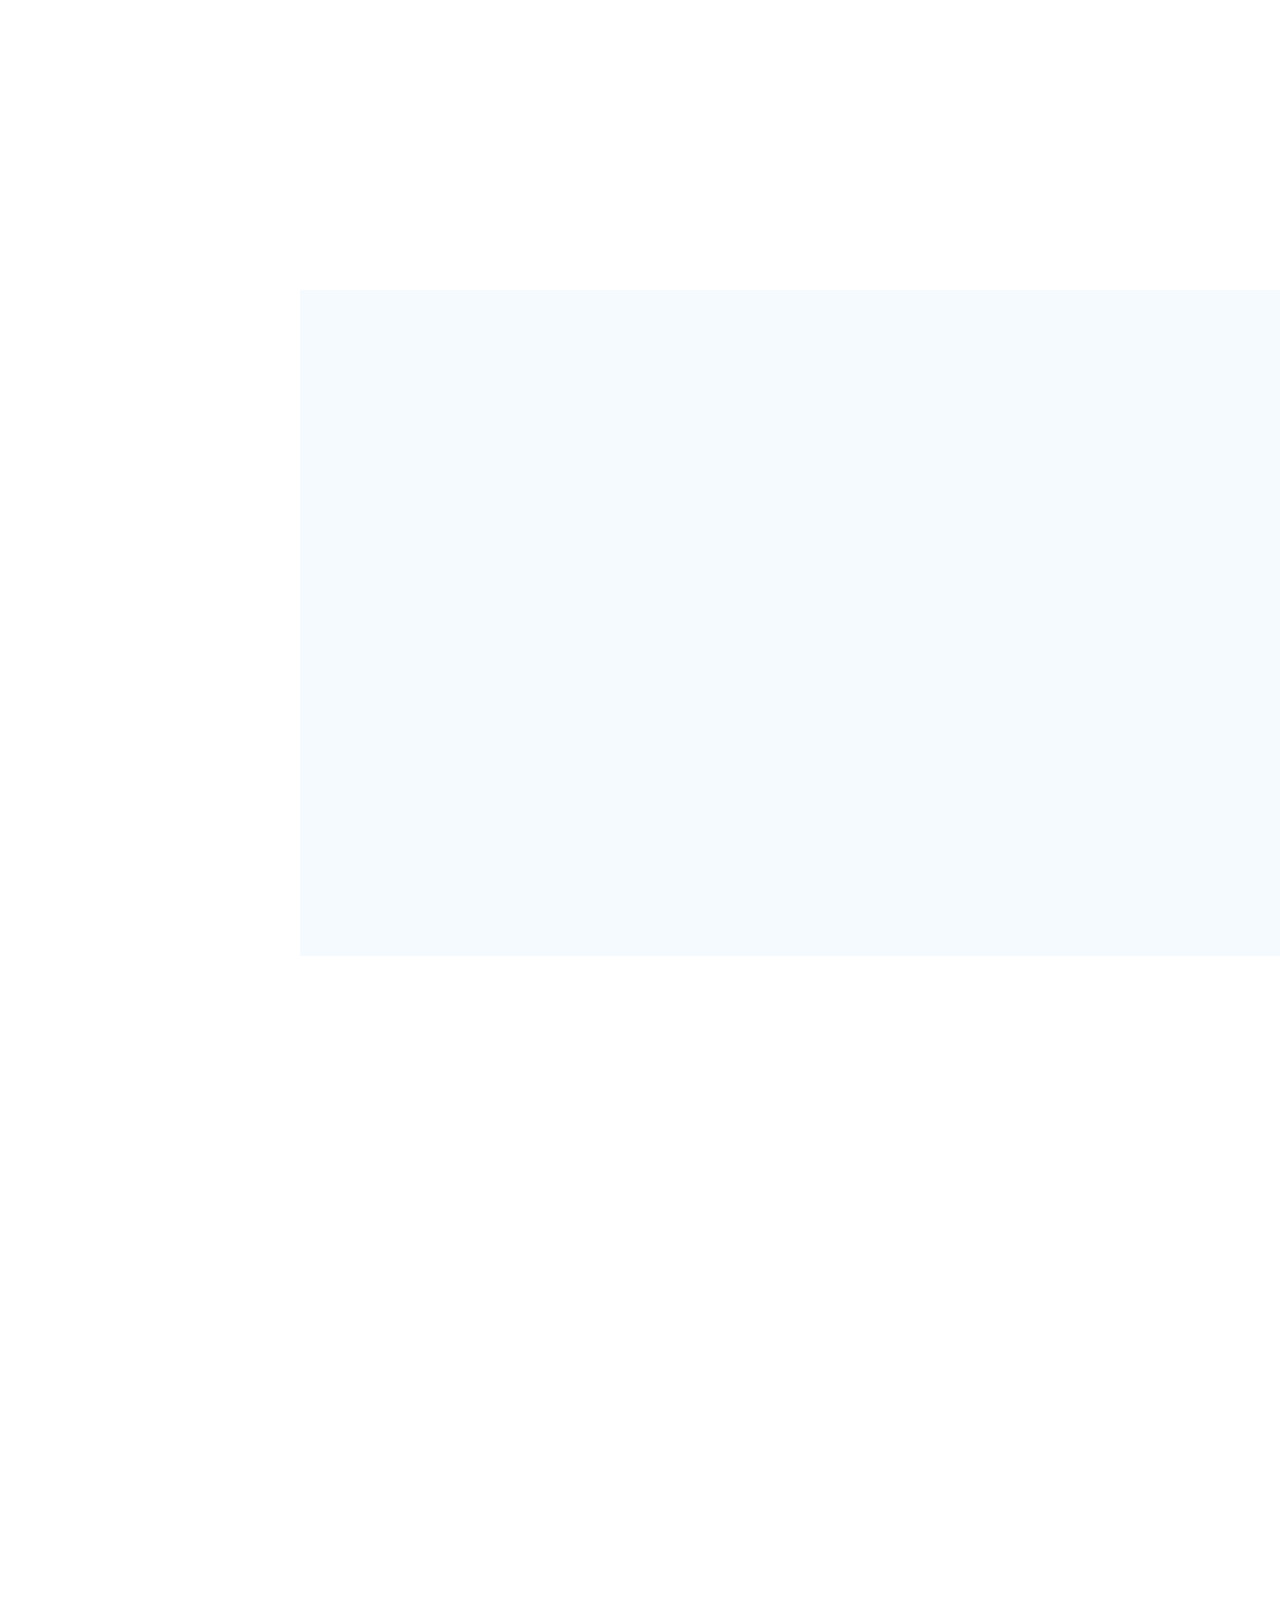
==== commit 2435009f: "updated commit" ====
--- a/index.html
+++ b/index.html
@@ -71,7 +71,7 @@
 
       <div class="container" data-aos="fade-up" data-aos-delay="100">
         <h2>Aliyev Ayat</h2>
-        <p>I'm <span class="typed" data-typed-items="Developer, Freelancer, Photographer"></span><span class="typed-cursor typed-cursor--blink" aria-hidden="true"></span><span class="typed-cursor typed-cursor--blink" aria-hidden="true"></span></p>
+        <p>I'm <span class="typed" data-typed-items="a Developer, a Freelancer, a Tester"></span><span class="typed-cursor typed-cursor--blink" aria-hidden="true"></span><span class="typed-cursor typed-cursor--blink" aria-hidden="true"></span></p>
       </div>
 
     </section><!-- /Hero Section -->
@@ -82,7 +82,7 @@
       <!-- Section Title -->
       <div class="container section-title" data-aos="fade-up">
         <h2>About</h2>
-        <p>Welcome to the section where you can get information about me!</p>
+        <p>Welcome to the section where you can get the information about me!</p>
       </div><!-- End Section Title -->
 
       <div class="container" data-aos="fade-up" data-aos-delay="100">
@@ -94,7 +94,7 @@
           <div class="col-lg-8 content">
             <h2>Software &amp; Web Developer.</h2>
             <p class="fst-italic py-3">
-              Here you can find information about me
+              My personal information:
             </p>
             <div class="row">
               <div class="col-lg-6">
@@ -115,7 +115,7 @@
               </div>
             </div>
             <p class="py-3">
-              For more information, please write to me by <i class="bi bi-telegram"></i> <u><a href="https://t.me/ImmortalRio27">Telegram</u></a>  or in another convenient way
+              For more information, please write to me via <i class="bi bi-telegram"></i> <u><a href="https://t.me/ImmortalRio27">Telegram</u></a>  or in another convenient way
             </p>
           </div>
         </div>
@@ -243,7 +243,7 @@
       <!-- Section Title -->
       <div class="container section-title" data-aos="fade-up">
         <h2>Resume</h2>
-        <p>A place where you can get general information about me!</p>
+        <p>Let me tell you about my experience being in IT sphere for 3 years</p>
       </div><!-- End Section Title -->
 
       <div class="container">
@@ -320,7 +320,7 @@
       <!-- Section Title -->
       <div class="container section-title" data-aos="fade-up">
         <h2>Portfolio</h2>
-        <p>Practice Makes Perfect</p>
+        <p>Here is the list of my achievements </p>
       </div><!-- End Section Title -->
 
       <div class="container">
@@ -332,31 +332,33 @@
             <li data-filter=".filter-app">App</li>
             <li data-filter=".filter-product">Web</li>
             <li data-filter=".filter-branding">Languages</li>
-            <li data-filter=".filter-books">Personal Skills</li>
+            <li data-filter=".filter-books">Skills</li>
           </ul><!-- End Portfolio Filters -->
 
           <div class="row gy-4 isotope-container" data-aos="fade-up" data-aos-delay="200">
 
             <div class="col-lg-4 col-md-6 portfolio-item isotope-item filter-app">
               <div class="portfolio-content h-100">
-                <img src="assets/img/portfolio/Scientific-Calculator.png" class="img-fluid portfolio-img" alt="">
+                <img src="assets/img/portfolio/calc.png" class="img-fluid portfolio-img" alt="">
                 <div class="portfolio-info">
                   <h4>Calculator</h4>
                   <p>Click for more information</p>
-                  <a href="assets/img/portfolio/Scientific-Calculator.png" title="Simple Calculator on Python" data-gallery="portfolio-gallery-app" class="glightbox preview-link"><i class="bi bi-zoom-in"></i></a>
+                  <a href="assets/img/portfolio/calc_intro.png" title="Simple Calculator created in the Python programming language" data-gallery="portfolio-gallery-app" class="glightbox preview-link"><i class="bi bi-zoom-in"></i></a>
                   <a href="portfolio-details.html" title="More Details" class="details-link"><i class="bi bi-link-45deg"></i></a>
                 </div>
               </div>
             </div><!-- End Portfolio Item -->
 
             <div class="col-lg-4 col-md-6 portfolio-item isotope-item filter-product">
-              <div class="portfolio-content h-100">
-                <img src="assets/img/portfolio/korestet.jpg" class="img-fluid portfolio-img" alt="">
+              <div class="portfolio-content h-100 stop_anime">
+                <img src="assets/img/portfolio/korestet2.jpg.png" class="img-fluid portfolio-img circle" alt="">
                 <div class="portfolio-info">
                   <h4>Korestet.uz</h4>
-                  <p>Click for more information</p>
-                  <a href="assets/img/portfolio/korestet.jpg" title="Website for Korestet Company" data-gallery="portfolio-gallery-product" class="glightbox preview-link"><i class="bi bi-zoom-in"></i></a>
-                  <a href="portfolio-details.html" title="More Details" class="details-link"><i class="bi bi-link-45deg"></i></a>
+                  <p>
+                    Korestet.uz website
+                  </p>
+                  <a href="assets/img/portfolio/korestet2.jpg" title="Website, which was created for cosmetic company" data-gallery="portfolio-gallery-product" class="glightbox preview-link"><i class="bi bi-zoom-in"></i></a>
+                  <a href="https://Korestet.uz" title="More Details" class="details-link"><i class="bi bi-link-45deg"></i></a>
                 </div>
               </div>
             </div><!-- End Portfolio Item -->
@@ -367,7 +369,7 @@
                 <div class="portfolio-info">
                   <h4>Russian language</h4>
                   <p>Click for more information</p>
-                  <a href="assets/img/portfolio/ru.jpg" title="Language is a tool for connecting with people!" data-gallery="portfolio-gallery-branding" class="glightbox preview-link"><i class="bi bi-zoom-in"></i></a>
+                  <a href="assets/img/portfolio/ru.jpg" title="Language is a tool for uniting  with people!" data-gallery="portfolio-gallery-branding" class="glightbox preview-link"><i class="bi bi-zoom-in"></i></a>
                   <a href="portfolio-details.html" title="More Details" class="details-link"><i class="bi bi-link-45deg"></i></a>
                 </div>
               </div>
@@ -376,11 +378,11 @@
 
             <div class="col-lg-4 col-md-6 portfolio-item isotope-item filter-books">
               <div class="portfolio-content h-100">
-                <img src="assets/img/portfolio/communication.jpg" class="img-fluid portfolio-img" alt="">
-                <div class="portfolio-info">
-                  <h4>Communication</h4>
-                  <p>Click for more information</p>
-                  <a href="assets/img/portfolio/communication.jpg" title="Without communication it is impossible to develop yourself!" data-gallery="portfolio-gallery-book" class="glightbox preview-link"><i class="bi bi-zoom-in"></i></a>
+                <img src="assets/img/portfolio/py_upd.jpg" class="img-fluid portfolio-img" alt="">
+                <div class="portfolio-info">
+                  <h4>Python </h4>
+                  <p>Click for more information</p>
+                  <a href="assets/img/portfolio/py_upd.jpg" title="Python" data-gallery="portfolio-gallery-book" class="glightbox preview-link"><i class="bi bi-zoom-in"></i></a>
                   <a href="portfolio-details.html" title="More Details" class="details-link"><i class="bi bi-link-45deg"></i></a>
                 </div>
               </div>
@@ -392,19 +394,19 @@
                 <div class="portfolio-info">
                   <h4>To Do List</h4>
                   <p>Click for more information</p>
-                  <a href="assets/img/portfolio/todo2.jpg" title="To Do List on Python" data-gallery="portfolio-gallery-app" class="glightbox preview-link"><i class="bi bi-zoom-in"></i></a>
+                  <a href="assets/img/portfolio/todo.png" title="To Do List created in the Python programming language" data-gallery="portfolio-gallery-app" class="glightbox preview-link"><i class="bi bi-zoom-in"></i></a>
                   <a href="portfolio-details.html" title="More Details" class="details-link"><i class="bi bi-link-45deg"></i></a>
                 </div>
               </div>
             </div><!-- End Portfolio Item -->
 
             <div class="col-lg-4 col-md-6 portfolio-item isotope-item filter-product">
-              <div class="portfolio-content h-100">
-                <img src="assets/img/portfolio/cosmetic.webp" class="img-fluid portfolio-img" alt="">
-                <div class="portfolio-info">
-                  <h4>Website for Company</h4>
-                  <p>Click for more information</p>
-                  <a href="assets/img/portfolio/cosmetic.webp" title="Website which one is created for cosmetic company" data-gallery="portfolio-gallery-product" class="glightbox preview-link"><i class="bi bi-zoom-in"></i></a>
+              <div class="portfolio-content h-100 stop_anime">
+                <img src="assets/img/portfolio/cosmetic.webp" class="img-fluid portfolio-img circle" alt="">
+                <div class="portfolio-info">
+                  <h4>Espaderm.com</h4>
+                  <p>Espaderm.com website</p>
+                  <a href="assets/img/portfolio/cosmetic.webp" title="Website, which was created for cosmetic company" data-gallery="portfolio-gallery-product" class="glightbox preview-link"><i class="bi bi-zoom-in"></i></a>
                   <a href="portfolio-details.html" title="More Details" class="details-link"><i class="bi bi-link-45deg"></i></a>
                 </div>
               </div>
@@ -412,11 +414,11 @@
 
             <div class="col-lg-4 col-md-6 portfolio-item isotope-item filter-branding">
               <div class="portfolio-content h-100">
-                <img src="assets/img/portfolio/kor.jpg" class="img-fluid portfolio-img" alt="">
+                <img src="assets/img/portfolio/korean.png" class="img-fluid portfolio-img" alt="">
                 <div class="portfolio-info">
                   <h4>Korean language</h4>
                   <p>Click for more information</p>
-                  <a href="assets/img/portfolio/kor.jpg" title="Language is a tool for connecting with people!" data-gallery="portfolio-gallery-branding" class="glightbox preview-link"><i class="bi bi-zoom-in"></i></a>
+                  <a href="assets/img/portfolio/kor.jpg" title="Language is a tool for uniting  with people!" data-gallery="portfolio-gallery-branding" class="glightbox preview-link"><i class="bi bi-zoom-in"></i></a>
                   <a href="portfolio-details.html" title="More Details" class="details-link"><i class="bi bi-link-45deg"></i></a>
                 </div>
               </div>
@@ -424,11 +426,11 @@
 
             <div class="col-lg-4 col-md-6 portfolio-item isotope-item filter-books">
               <div class="portfolio-content h-100">
-                <img src="assets/img/portfolio/lead.jpg" class="img-fluid portfolio-img" alt="">
-                <div class="portfolio-info">
-                  <h4>Team Leader</h4>
-                  <p>Click for more information</p>
-                  <a href="assets/img/portfolio/lead.jpg" title="It is a great responsibility to be responsible for others!" data-gallery="portfolio-gallery-book" class="glightbox preview-link"><i class="bi bi-zoom-in"></i></a>
+                <img src="assets/img/portfolio/php_2.jpg" class="img-fluid portfolio-img" alt="">
+                <div class="portfolio-info">
+                  <h4>PHP And Wordpress</h4>
+                  <p>Click for more information</p>
+                  <a href="assets/img/portfolio/php_2.jpg" title="PHP AND WORDPRESS" data-gallery="portfolio-gallery-book" class="glightbox preview-link"><i class="bi bi-zoom-in"></i></a>
                   <a href="portfolio-details.html" title="More Details" class="details-link"><i class="bi bi-link-45deg"></i></a>
                 </div>
               </div>
@@ -440,31 +442,33 @@
                 <div class="portfolio-info">
                   <h4>Weather app on python</h4>
                   <p>Click for more information</p>
-                  <a href="assets/img/portfolio/weather2.jpg" title="Simple Weather App" data-gallery="portfolio-gallery-app" class="glightbox preview-link"><i class="bi bi-zoom-in"></i></a>
+                  <a href="assets/img/portfolio/weather2.jpg" title="Simple Weather App created in the Python programming language" data-gallery="portfolio-gallery-app" class="glightbox preview-link"><i class="bi bi-zoom-in"></i></a>
                   <a href="portfolio-details.html" title="More Details" class="details-link"><i class="bi bi-link-45deg"></i></a>
                 </div>
               </div>
             </div><!-- End Portfolio Item -->
 
             <div class="col-lg-4 col-md-6 portfolio-item isotope-item filter-product">
-              <div class="portfolio-content h-100">
-                <img src="assets/img/portfolio/weatherweb.jpg" class="img-fluid portfolio-img" alt="">
-                <div class="portfolio-info">
+              <div class="portfolio-content h-100 stop_anime ">
+                <img src="assets/img/portfolio/weatherweb.png" class="img-fluid portfolio-img circle" alt="">
+                <div class="portfolio-info ">
                   <h4>Weather Website</h4>
-                  <p>Click for more information</p>
-                  <a href="assets/img/portfolio/weatherweb.jpg" title="Website where you can find your city's weather" data-gallery="portfolio-gallery-product" class="glightbox preview-link"><i class="bi bi-zoom-in"></i></a>
-                  <a href="portfolio-details.html" title="More Details" class="details-link"><i class="bi bi-link-45deg"></i></a>
+                  <p>GitHub Website</p>
+                  <a href="assets/img/portfolio/weatherweb.png" title="Website where you can find your city's weather" data-gallery="portfolio-gallery-product" class="glightbox preview-link"><i class="bi bi-zoom-in"></i></a>
+                  <a href="https://userayat.github.io/SDF/
+                  " title="More Details" class="details-link"><i class="bi bi-link-45deg"></i></a>
+                  
                 </div>
               </div>
             </div><!-- End Portfolio Item -->
 
             <div class="col-lg-4 col-md-6 portfolio-item isotope-item filter-branding">
               <div class="portfolio-content h-100">
-                <img src="assets/img/portfolio/eng.jpg" class="img-fluid portfolio-img" alt="">
+                <img src="assets/img/portfolio/eng.png" class="img-fluid portfolio-img" alt="">
                 <div class="portfolio-info">
                   <h4>English language</h4>
                   <p>Click for more information</p>
-                  <a href="assets/img/portfolio/eng.jpg" title="Language is a tool for connecting with people!" data-gallery="portfolio-gallery-branding" class="glightbox preview-link"><i class="bi bi-zoom-in"></i></a>
+                  <a href="assets/img/portfolio/eng.jpg" title="Language is a tool for uniting  with people!" data-gallery="portfolio-gallery-branding" class="glightbox preview-link"><i class="bi bi-zoom-in"></i></a>
                   <a href="portfolio-details.html" title="More Details" class="details-link"><i class="bi bi-link-45deg"></i></a>
                 </div>
               </div>
@@ -472,11 +476,11 @@
 
             <div class="col-lg-4 col-md-6 portfolio-item isotope-item filter-books">
               <div class="portfolio-content h-100">
-                <img src="assets/img/portfolio/help.webp" class="img-fluid portfolio-img" alt="">
-                <div class="portfolio-info">
-                  <h4>Hepler</h4>
-                  <p>Click for more information</p>
-                  <a href="assets/img/portfolio/help.webp" title="Help is the most important thing in our life, which makes us a little happier!" data-gallery="portfolio-gallery-book" class="glightbox preview-link"><i class="bi bi-zoom-in"></i></a>
+                <img src="assets/img/portfolio/py_django.jpg" class="img-fluid portfolio-img" alt="">
+                <div class="portfolio-info">
+                  <h4>Python and Data Science</h4>
+                  <p>Click for more information</p>
+                  <a href="assets/img/portfolio/py_django.jpg" title="Python And Data Science" data-gallery="portfolio-gallery-book" class="glightbox preview-link"><i class="bi bi-zoom-in"></i></a>
                   <a href="portfolio-details.html" title="More Details" class="details-link"><i class="bi bi-link-45deg"></i></a>
                 </div>
               </div>
@@ -496,7 +500,7 @@
       <!-- Section Title -->
       <div class="container section-title" data-aos="fade-up">
         <h2>Soft And Hard skills</h2>
-        <p>Skills are a great tool to use at work!</p>
+        <p>Soft and hard skills are crucial for organisational and professional success. Let me tell about mine:</p>
       </div><!-- End Section Title -->
 
       <div class="container">
@@ -506,7 +510,7 @@
           <div class="col-lg-4 col-md-6 service-item d-flex" data-aos="fade-up" data-aos-delay="100">
             <div class="icon flex-shrink-0"><i class="bi bi-briefcase"></i></div>
             <div>
-              <h4 class="title"><a href="skills-details.html" class="stretched-link">Sociable</a></h4>
+              <h4 class="title"><a href="skills-details.html" class="stretched-link"><u>Sociable </u> </a></h4>
               <p class="description">An excellent quality to work in a team!</p>
             </div>
           </div>
@@ -515,15 +519,15 @@
           <div class="col-lg-4 col-md-6 service-item d-flex" data-aos="fade-up" data-aos-delay="200">
             <div class="icon flex-shrink-0"><i class="bi bi-card-checklist"></i></div>
             <div>
-              <h4 class="title"><a href="skills-details.html" class="stretched-link">Hardworking</a></h4>
-              <p class="description">If you start something, you need to finish it!</p>
+              <h4 class="title"><a href="skills-details.html" class="stretched-link"><u> Hardworking </u></a></h4>
+              <p class="description">If I start something, you must to finish it!</p>
             </div>
           </div><!-- End Service Item -->
 
           <div class="col-lg-4 col-md-6 service-item d-flex" data-aos="fade-up" data-aos-delay="300">
             <div class="icon flex-shrink-0"><i class="bi bi-bar-chart"></i></div>
             <div>
-              <h4 class="title"><a href="skills-details.html" class="stretched-link">Teamwork</a></h4>
+              <h4 class="title"><a href="skills-details.html" class="stretched-link"><u> Teamwork </u></a></h4>
               <p class="description">Teamwork is the best way to develop yourself</p>
             </div>
           </div><!-- End Service Item -->
@@ -531,7 +535,7 @@
           <div class="col-lg-4 col-md-6 service-item d-flex" data-aos="fade-up" data-aos-delay="400">
             <div class="icon flex-shrink-0"><i class="bi bi-binoculars"></i></div>
             <div>
-              <h4 class="title"><a href="skills-details.html" class="stretched-link">PHP, PYTHON, C</a></h4>
+              <h4 class="title"><a href="skills-details.html" class="stretched-link"><u> PHP, PYTHON, C </u></a></h4>
               <p class="description">Programming languages ​​for the server side!</p>
             </div>
           </div><!-- End Service Item -->
@@ -539,7 +543,7 @@
           <div class="col-lg-4 col-md-6 service-item d-flex" data-aos="fade-up" data-aos-delay="500">
             <div class="icon flex-shrink-0"><i class="bi bi-brightness-high"></i></div>
             <div>
-              <h4 class="title"><a href="skills-details.html" class="stretched-link">JavaScript, HTML, CSS</a></h4>
+              <h4 class="title"><a href="skills-details.html" class="stretched-link"><u>JavaScript, HTML, CSS </u> </a></h4>
               <p class="description">Programming languages ​​for the client side!</p>
             </div>
           </div><!-- End Service Item -->
@@ -547,8 +551,8 @@
           <div class="col-lg-4 col-md-6 service-item d-flex" data-aos="fade-up" data-aos-delay="600">
             <div class="icon flex-shrink-0"><i class="bi bi-calendar4-week"></i></div>
             <div>
-              <h4 class="title"><a href="skills-details.html" class="stretched-link">DJANGO, VUE, REACT</a></h4>
-              <p class="description">Developing together with advanced frameworks!</p>
+              <h4 class="title"><a href="skills-details.html" class="stretched-link"> <u>DJANGO, VUE, REACT </u></h4>
+              <p class="description">Developing  with advanced frameworks!</p>
             </div>
           </div><!-- End Service Item -->
 
--- a/assets/css/main.css
+++ b/assets/css/main.css
@@ -1275,4 +1275,39 @@
   max-height: 221px;
   max-width: 298px;
   width: 100%;
+}
+
+
+.circle {
+  animation: pulsing 2s infinite;
+}
+.stop_anime:hover img{
+  animation: none;
+  -webkit-animation: none;
+  transition: .5s;
+}
+
+@-webkit-keyframes pulsing {
+ 0%{
+  transform: scale(1);
+ }
+ 50%{
+  transform: scale(0.9)
+ }
+ 100%{
+
+  transform: scale(1);
+ }
+}
+
+@keyframes pulsing {
+  0% {
+    transform: scale(1)
+  }
+  50%{
+    transform: scale(0.9)
+   }
+  100% {
+    transform: scale(1);
+  }
 }